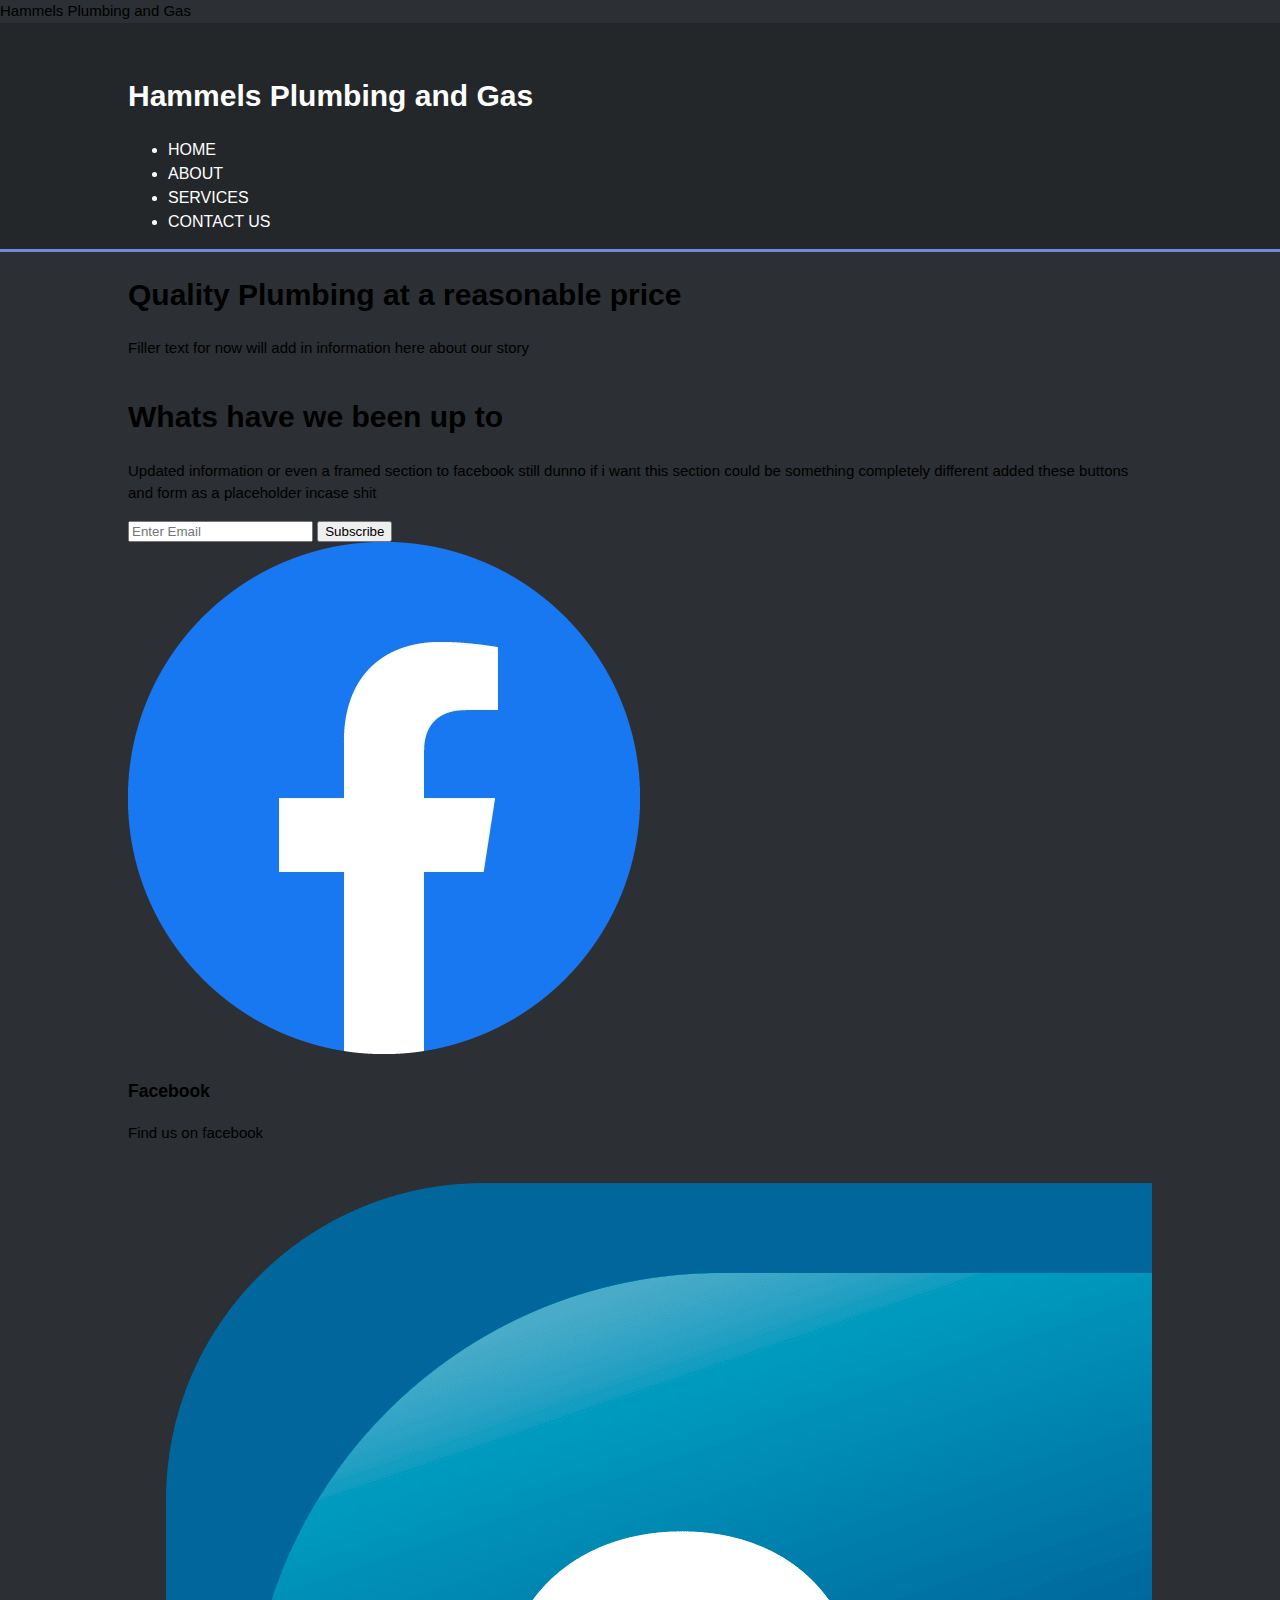
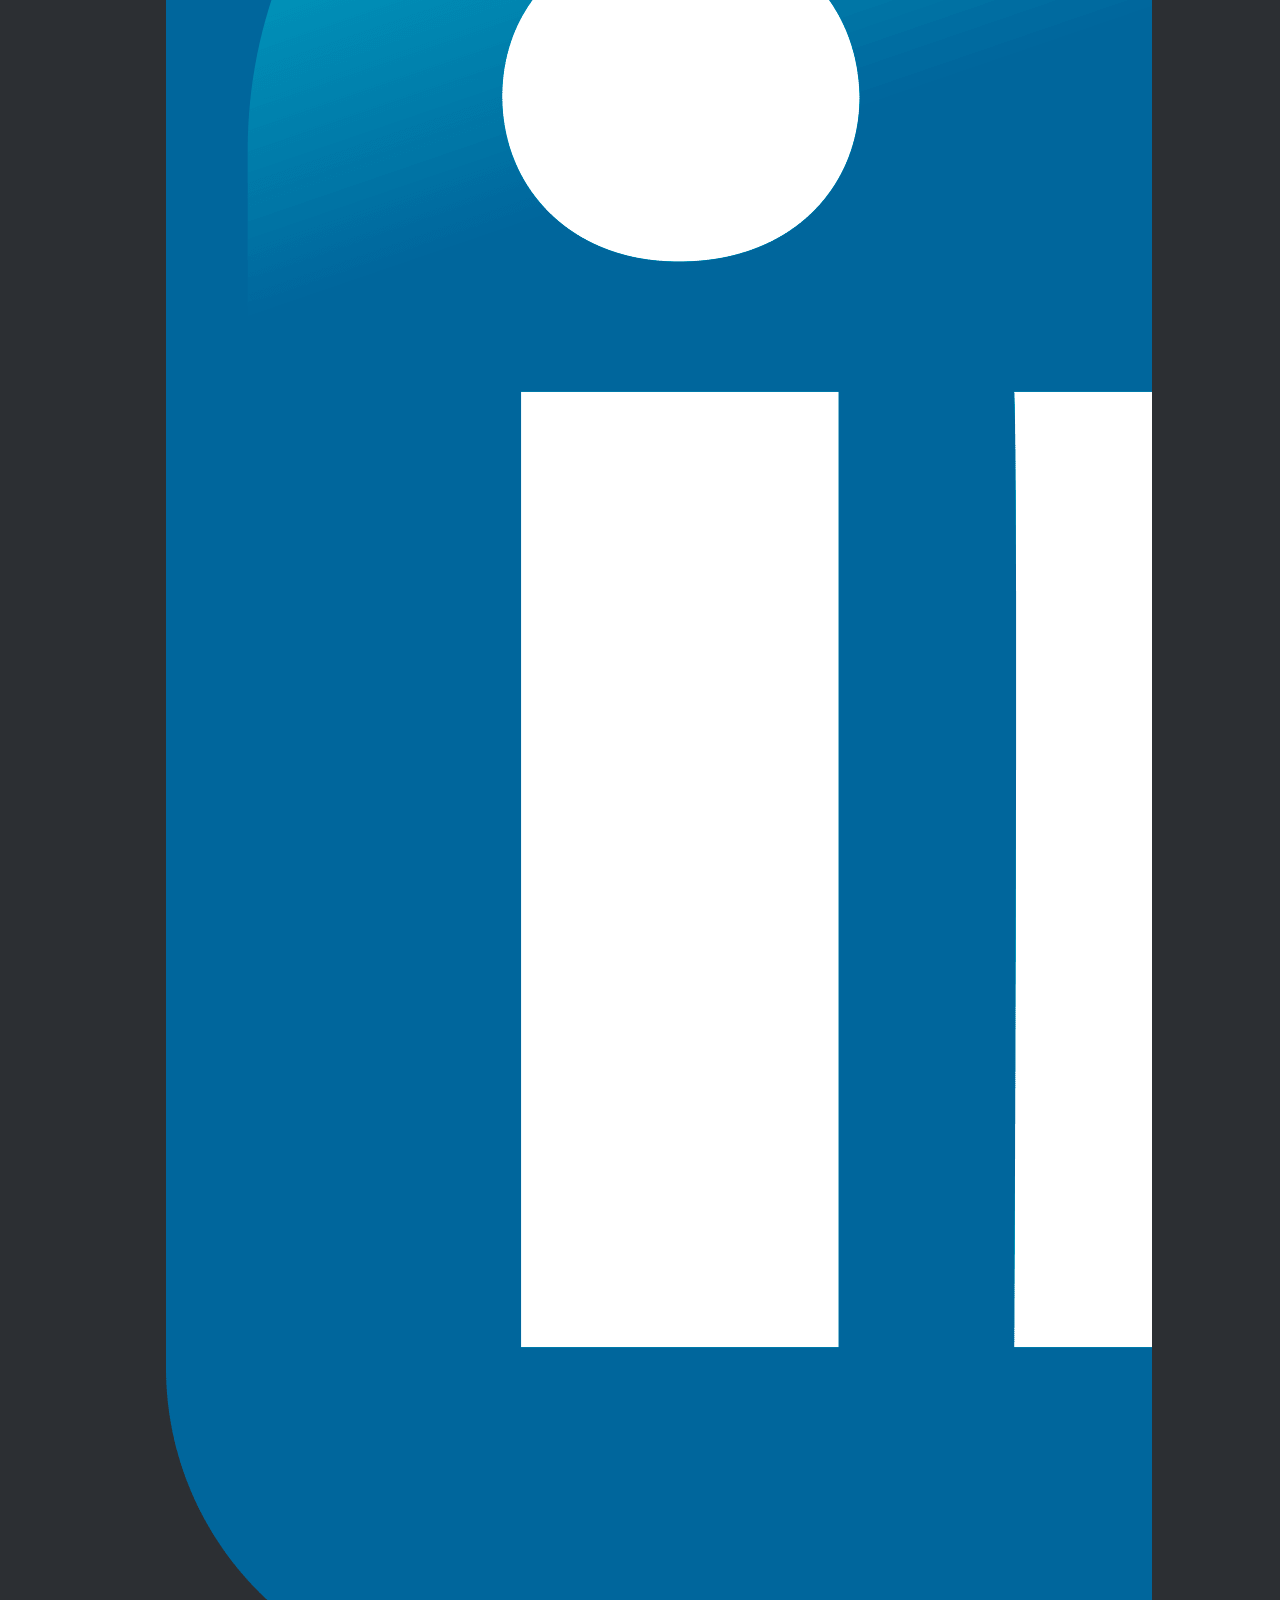
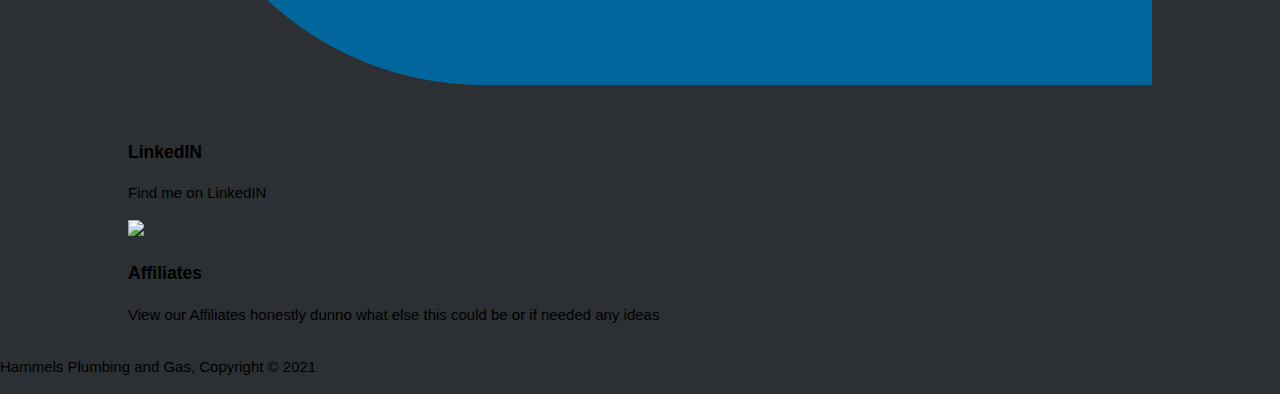
==== index.html @ 11a74663 "first iteration" ====
<!DOCTYPE html>
<html lang="en" dir="ltr">
  <head>
    <meta charset="utf-8">
    <meta name = "viewport" content="width = device-width">
    <meta name = "description" content = "Affordable Plumbing at a reasonable price Website">
    <meta name = "keywords" content = "plumbing, toowoomba, dalby, greenmount">
    <meta name = "author" content = "Channon Harper - BNBD"
    <title>Hammels Plumbing and Gas</title>
    <link rel = "stylesheet" href ="./css/style.css">
  </head>

  <body>
    <header>
      <div class = "container">
          <div id="branding">
            <h1> Hammels Plumbing and Gas</h1>
          </div>
          <nav>
            <ul>
              <li><a href="index.html">Home</a></li>
              <li><a href="about.html">About</a></li>
              <li><a href="services.html">Services</a></li>
              <li><a href="contact.html">Contact us</a></li>
            </ul>
          </nav>
      </div>
    </header>

    <section id= "introduction">
      <div class="container">
        <h1>Quality Plumbing at a reasonable price</h1>
          <p>Filler text for now will add in information here about our story</p>
      </div>
    </section>

    <section id = "currenthappenings">
      <div class = "container">
          <h1> Whats have we been up to</h1>
            <p>Updated information or even a framed section to facebook still dunno if i want this section could be something completely different added these buttons and form as a placeholder incase shit</p>
            <form>
              <input type = "email" placeholder="Enter Email">
              <button type="submit" class= "button_1">Subscribe</button>
              </form>
      </div>
    </section>

    <section id = "outsidelinks">
      <div class= "container">
        <div class ="firstlink">
          <img src="./img/facebook.png">
          <h3>Facebook</h3>
          <p>Find us on facebook</p>
          </div>
        <div class ="secondlink">
          <img src="./img/Linkedin.png">
          <h3>LinkedIN</h3>
          <p>Find me on LinkedIN</p>
        </div>
        <div class ="thirdlink">
          <img src="./img/affiliates.png">
          <h3>Affiliates</h3>
          <p>View our Affiliates honestly dunno what else this could be or if needed any ideas</p>
        </div>
      </div>
    </section>

    <footer>
      <p> Hammels Plumbing and Gas, Copyright &copy; 2021</p>
      </footer>

  </body>
</html>
---- css/style.css ----
body{
  font-family : Arial, Helvetica, sans-serif;
  font-size: 15px;
  line-height: 1.5;
  padding:0;
  margin:0;
  background-color: #2c2f33;
}

/* Global */
.container{
  width: 80%;
  margin:auto;
  overflow: hidden;
}
/* Header */
header{
  background:#23272a;
  color: #ffffff;
  padding-top: 30px;
  min-height: 70px;
  border-bottom: #7289da 3px solid;
}

header a{
  color:#ffffff;
  text-decoration: none;
  text-transform: uppercase;
  font-size: 16px;

}
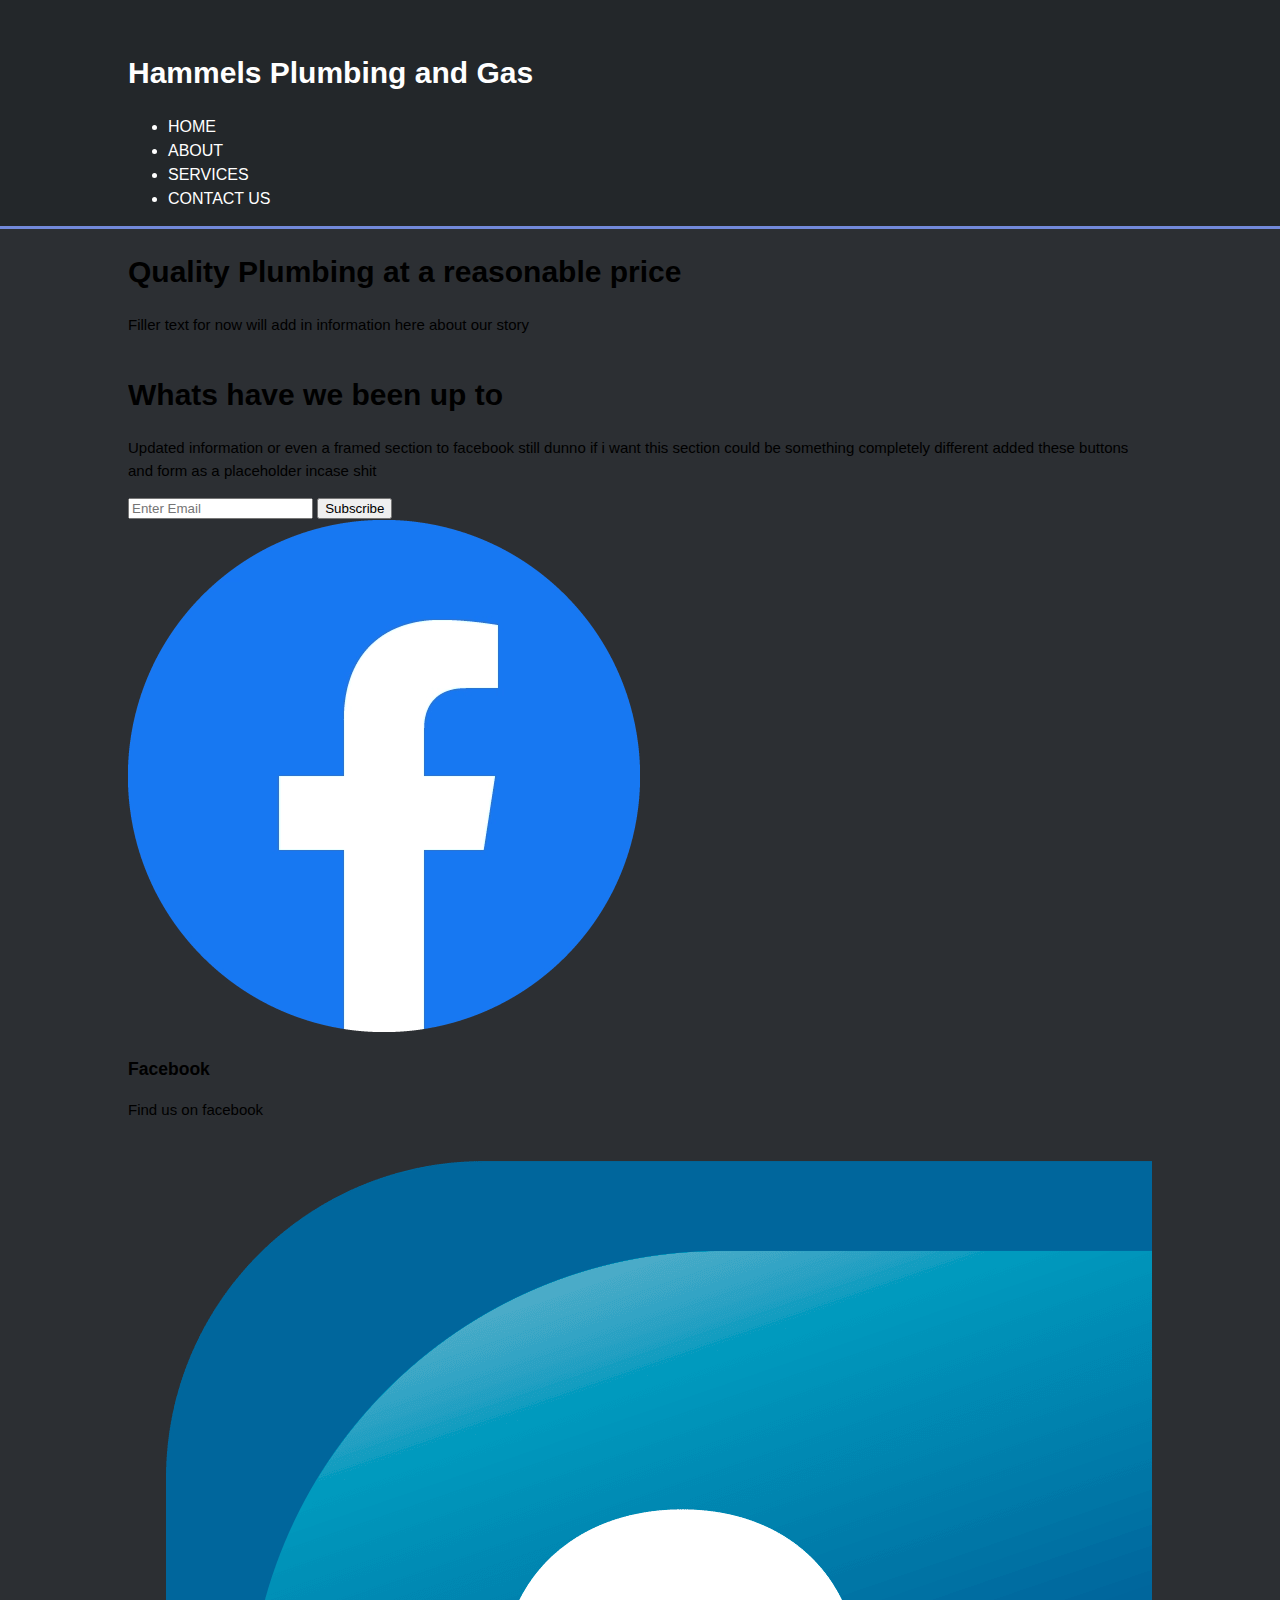
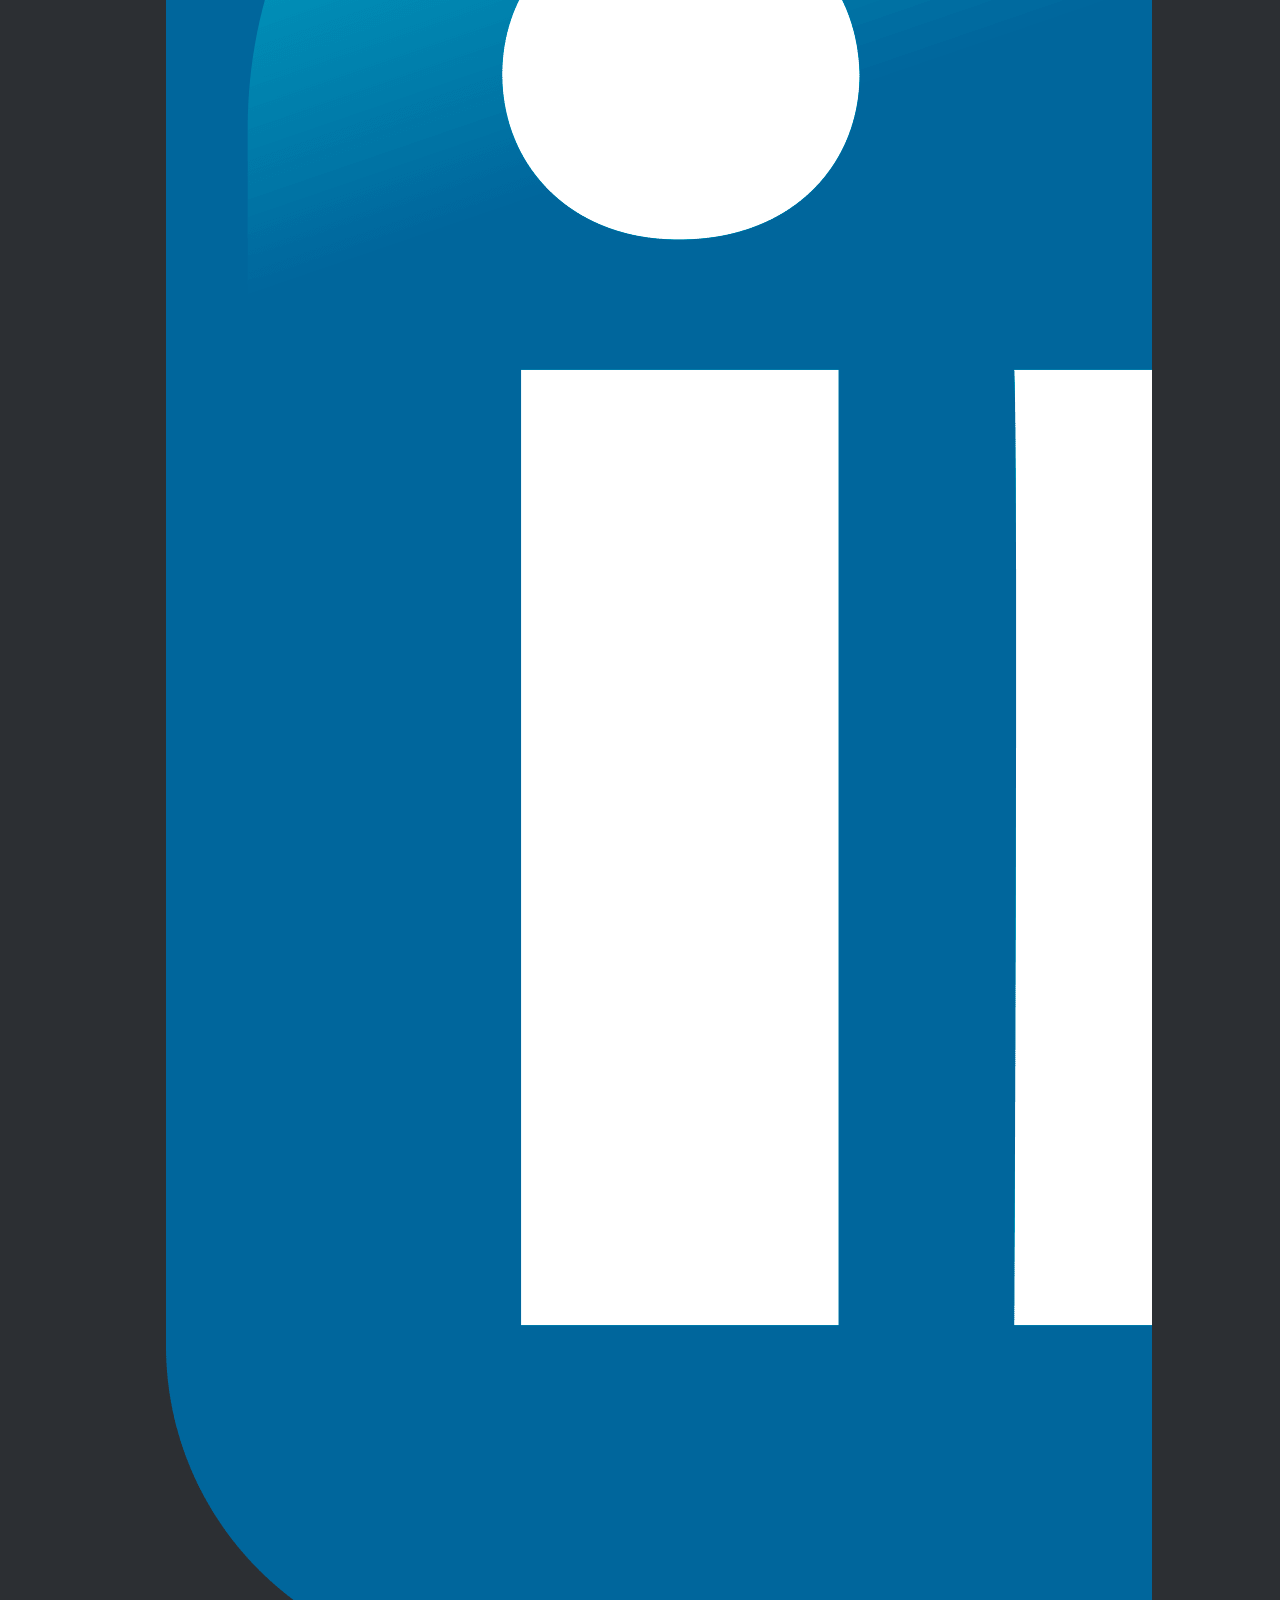
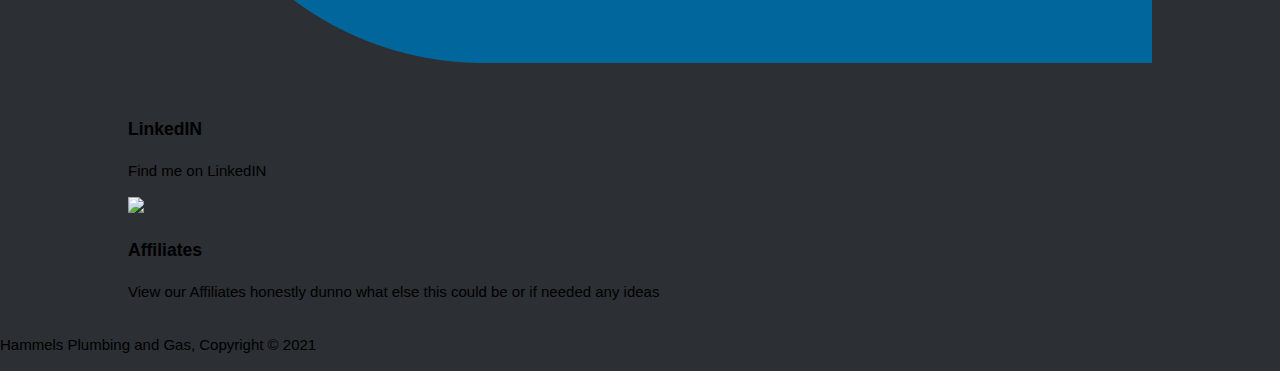
==== commit 2f14810e: "Update index.html" ====
--- a/index.html
+++ b/index.html
@@ -5,7 +5,7 @@
     <meta name = "viewport" content="width = device-width">
     <meta name = "description" content = "Affordable Plumbing at a reasonable price Website">
     <meta name = "keywords" content = "plumbing, toowoomba, dalby, greenmount">
-    <meta name = "author" content = "Channon Harper - BNBD"
+    <meta name = "author" content = "Channon Harper - BNBD">
     <title>Hammels Plumbing and Gas</title>
     <link rel = "stylesheet" href ="./css/style.css">
   </head>
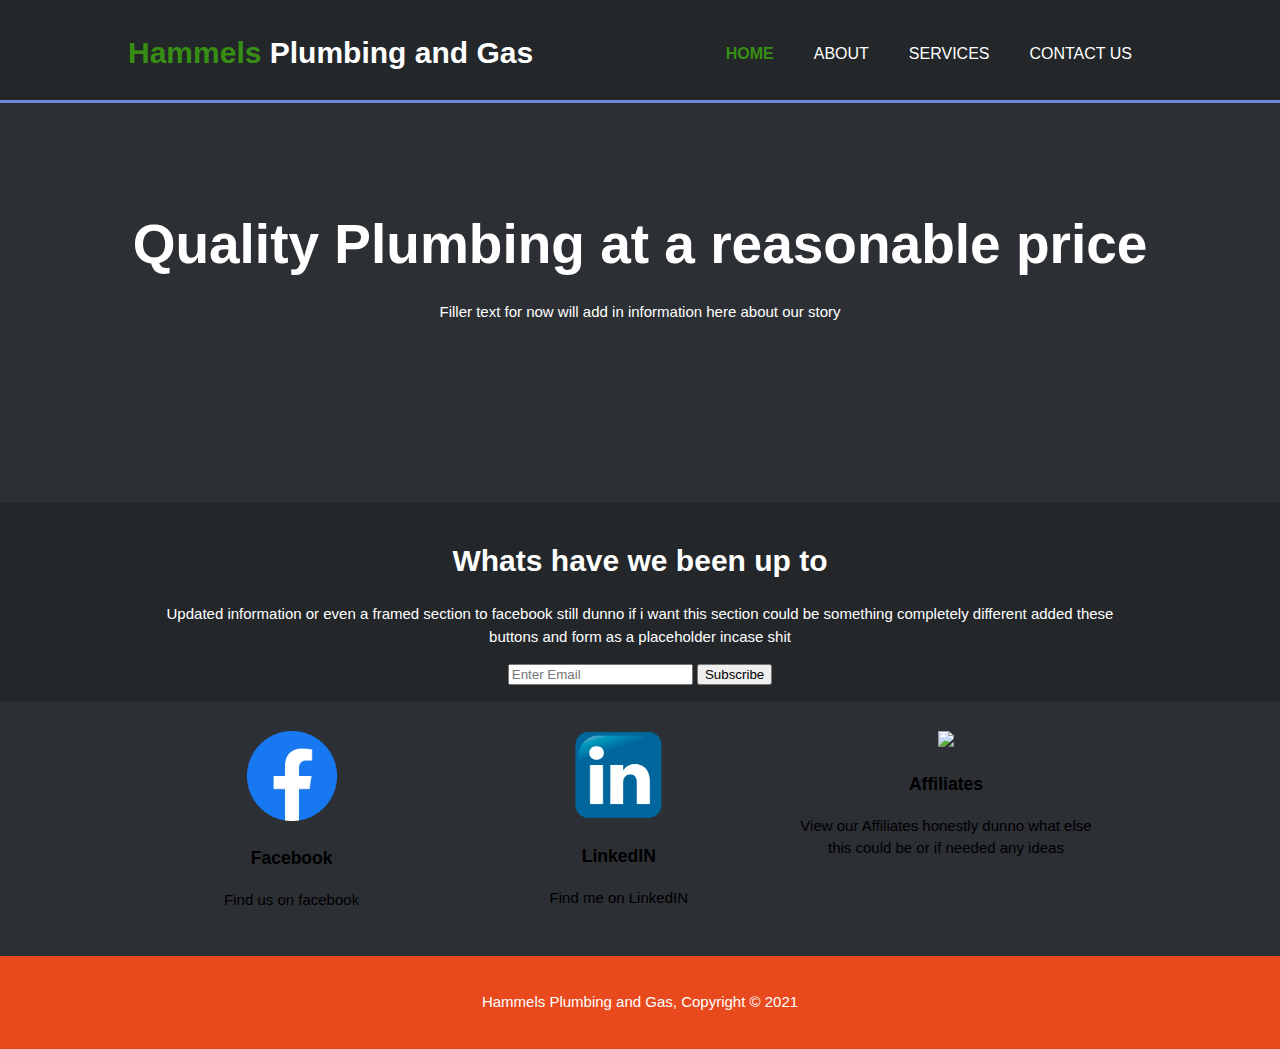
==== commit 5f9970c3: "first setup" ====
--- a/index.html
+++ b/index.html
@@ -6,7 +6,7 @@
     <meta name = "description" content = "Affordable Plumbing at a reasonable price Website">
     <meta name = "keywords" content = "plumbing, toowoomba, dalby, greenmount">
     <meta name = "author" content = "Channon Harper - BNBD">
-    <title>Hammels Plumbing and Gas</title>
+    <title>Hammels Plumbing and Gas | Home</title>
     <link rel = "stylesheet" href ="./css/style.css">
   </head>
 
@@ -14,11 +14,11 @@
     <header>
       <div class = "container">
           <div id="branding">
-            <h1> Hammels Plumbing and Gas</h1>
+            <h1><span class = "highlight"> Hammels</span> Plumbing and Gas</h1>
           </div>
           <nav>
             <ul>
-              <li><a href="index.html">Home</a></li>
+              <li class = 'current'><a href="index.html">Home</a></li>
               <li><a href="about.html">About</a></li>
               <li><a href="services.html">Services</a></li>
               <li><a href="contact.html">Contact us</a></li>
@@ -34,7 +34,7 @@
       </div>
     </section>
 
-    <section id = "currenthappenings">
+    <section id = "extra">
       <div class = "container">
           <h1> Whats have we been up to</h1>
             <p>Updated information or even a framed section to facebook still dunno if i want this section could be something completely different added these buttons and form as a placeholder incase shit</p>
@@ -47,17 +47,17 @@
 
     <section id = "outsidelinks">
       <div class= "container">
-        <div class ="firstlink">
+        <div class ="box">
           <img src="./img/facebook.png">
           <h3>Facebook</h3>
           <p>Find us on facebook</p>
           </div>
-        <div class ="secondlink">
+        <div class ="box">
           <img src="./img/Linkedin.png">
           <h3>LinkedIN</h3>
           <p>Find me on LinkedIN</p>
         </div>
-        <div class ="thirdlink">
+        <div class ="box">
           <img src="./img/affiliates.png">
           <h3>Affiliates</h3>
           <p>View our Affiliates honestly dunno what else this could be or if needed any ideas</p>
--- a/css/style.css
+++ b/css/style.css
@@ -13,6 +13,12 @@
   margin:auto;
   overflow: hidden;
 }
+
+header ul{
+  margin:0;
+  padding:0;
+}
+
 /* Header */
 header{
   background:#23272a;
@@ -27,5 +33,83 @@
   text-decoration: none;
   text-transform: uppercase;
   font-size: 16px;
+}
+
+header li{
+  float:left;
+  display:inline;
+  padding: 0 20px 0 20px;
+}
+
+header #branding{
+  float:left;
+}
+
+header #branding h1{
+  margin:0;
+}
+
+header nav{
+  float:right;
+  margin-top: 12px;
+}
+
+header .highlight, header .current a{
+  color:#378e12;
+  font-weight:bold;
+}
+
+header a:hover{
+  color:#cccccc;
+  font-weight: bold;
+  font-style: italic;
+}
+
+/*introduction */
+#introduction{
+  min-height: 400px;
+  /*background:url('../img/hammels.jpg') no-repeat;*/
+  text-align: center;
+  color:#ffffff;
+}
+
+#introduction h1{
+  margin-top: 100px;
+  font-size: 55px;
+  margin-bottom: 10px;
+}
+#extra{
+  padding:15px;
+  color:#ffffff;
+  background:#23272a;
+  text-align: center;
+}
+
+#extra form{
+  float:center;
+}
+
+/* outsidelinks */
+
+#outsidelinks{
+  margin-top: 20px;
+}
+
+#outsidelinks .box{
+  float:left;
+  text-align: center;
+  width: 30%;
+  padding: 10px;
 
 }
+#outsidelinks .box img{
+  width:90px;
+}
+
+footer{
+  padding:20px;
+  margin-top: 20px;
+  color:#ffffff;
+  background-color: #e8491d;
+  text-align: center;
+}
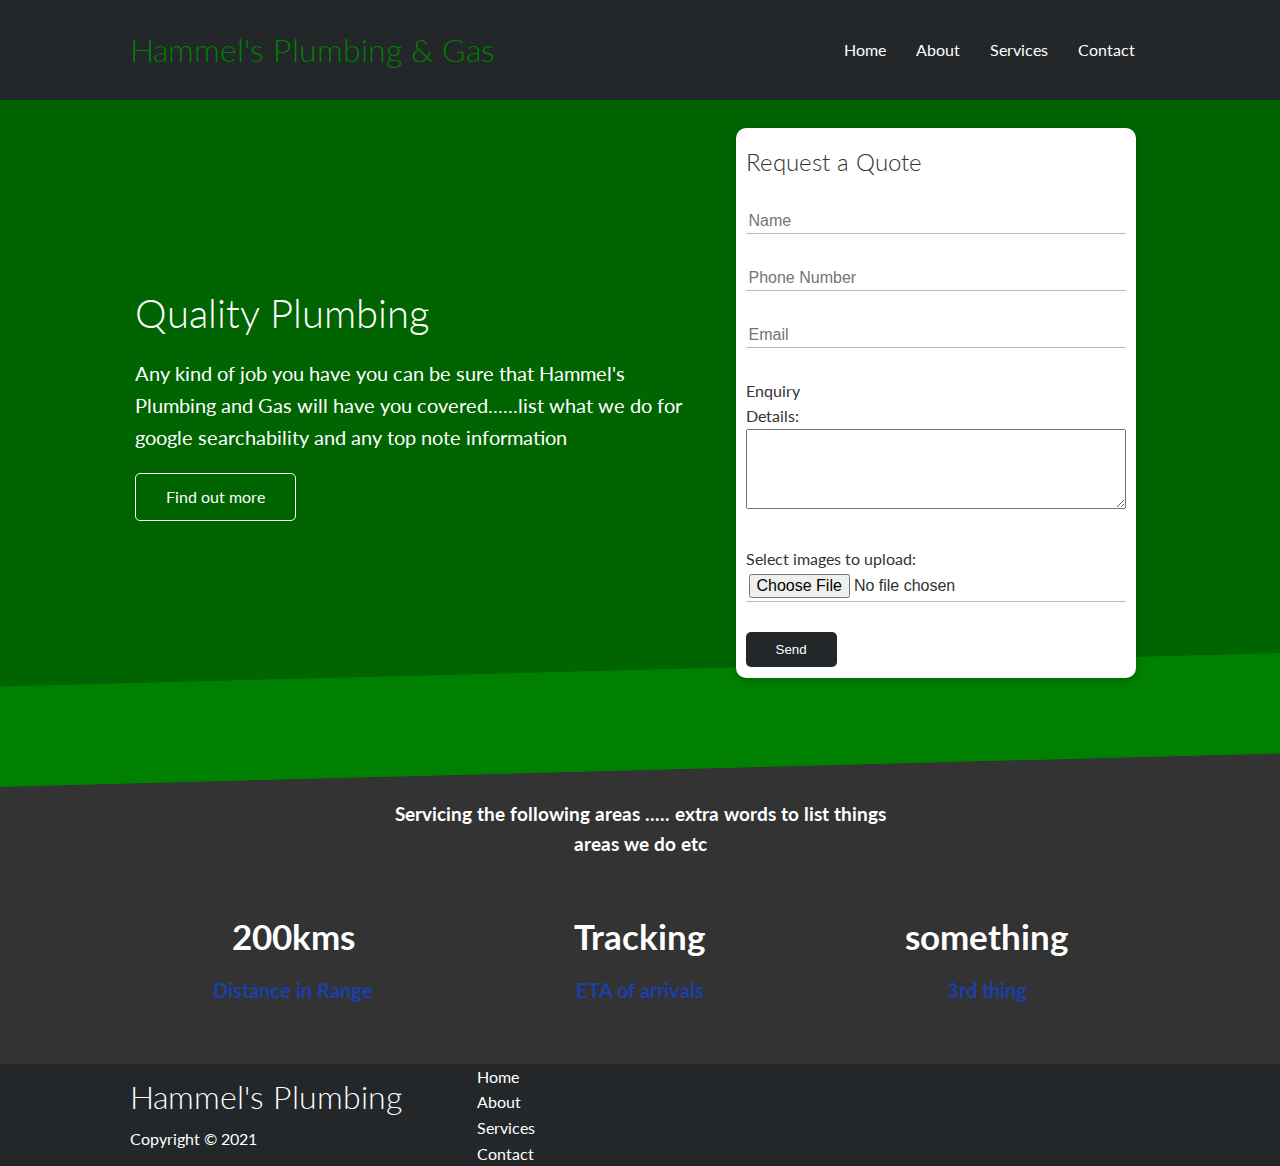
==== commit 0c486574: "changed all" ====
--- a/index.html
+++ b/index.html
@@ -1,73 +1,136 @@
 <!DOCTYPE html>
-<html lang="en" dir="ltr">
+<html lang="en">
   <head>
-    <meta charset="utf-8">
-    <meta name = "viewport" content="width = device-width">
-    <meta name = "description" content = "Affordable Plumbing at a reasonable price Website">
-    <meta name = "keywords" content = "plumbing, toowoomba, dalby, greenmount">
-    <meta name = "author" content = "Channon Harper - BNBD">
-    <title>Hammels Plumbing and Gas | Home</title>
-    <link rel = "stylesheet" href ="./css/style.css">
+    <meta charset="UTF-8" />
+    <meta name="viewport" content="width=device-width, initial-scale=1.0" />
+    <link
+      rel="stylesheet"
+      href="https://cdnjs.cloudflare.com/ajax/libs/font-awesome/5.15.1/css/all.min.css"
+      integrity="sha512-+4zCK9k+qNFUR5X+cKL9EIR+ZOhtIloNl9GIKS57V1MyNsYpYcUrUeQc9vNfzsWfV28IaLL3i96P9sdNyeRssA=="
+      crossorigin="anonymous"
+    />
+
+    <!-- Bootstrap & JQuery -->
+    <script src="js/jquery-3.5.1.min.js"></script>
+    <script src="js/bootstrap.bundle.min.js"></script>
+
+    <!-- jsCharts Bundle -->
+    <script src="js/Chart.bundle.min.js"></script>
+
+    <!-- Core custom JS -->
+    <script src="js/script.js"></script>
+
+    <link rel="stylesheet" href="css/utilities.css" />
+    <link rel="stylesheet" href="css/style.css" />
+    <title>Hammels Plumbing | Home</title>
   </head>
+  <body>
+    <!-- Navbar -->
+    <div class="navbar">
+      <div class="container flex">
+        <h1 class="logo">Hammel's Plumbing & Gas</h1>
+        <nav>
+          <ul>
+            <li><a href="index.html">Home</a></li>
+            <li><a href="about.html">About</a></li>
+            <li><a href="services.html">Services</a></li>
+            <li><a href="contact.html">Contact</a></li>
+          </ul>
+        </nav>
+      </div>
+    </div>
 
-  <body>
-    <header>
-      <div class = "container">
-          <div id="branding">
-            <h1><span class = "highlight"> Hammels</span> Plumbing and Gas</h1>
-          </div>
-          <nav>
-            <ul>
-              <li class = 'current'><a href="index.html">Home</a></li>
-              <li><a href="about.html">About</a></li>
-              <li><a href="services.html">Services</a></li>
-              <li><a href="contact.html">Contact us</a></li>
-            </ul>
-          </nav>
-      </div>
-    </header>
+    <!-- Showcase -->
+    <section class="showcase">
+      <div class="container grid">
+        <div class="showcase-text">
+          <h1>Quality Plumbing</h1>
+          <p>
+            Any kind of job you have you can be sure that Hammel's Plumbing and
+            Gas will have you covered......list what we do for google
+            searchability and any top note information
+          </p>
+          <a href="about.html" class="btn btn-outline">Find out more</a>
+        </div>
 
-    <section id= "introduction">
-      <div class="container">
-        <h1>Quality Plumbing at a reasonable price</h1>
-          <p>Filler text for now will add in information here about our story</p>
-      </div>
-    </section>
-
-    <section id = "extra">
-      <div class = "container">
-          <h1> Whats have we been up to</h1>
-            <p>Updated information or even a framed section to facebook still dunno if i want this section could be something completely different added these buttons and form as a placeholder incase shit</p>
-            <form>
-              <input type = "email" placeholder="Enter Email">
-              <button type="submit" class= "button_1">Subscribe</button>
-              </form>
-      </div>
-    </section>
-
-    <section id = "outsidelinks">
-      <div class= "container">
-        <div class ="box">
-          <img src="./img/facebook.png">
-          <h3>Facebook</h3>
-          <p>Find us on facebook</p>
-          </div>
-        <div class ="box">
-          <img src="./img/Linkedin.png">
-          <h3>LinkedIN</h3>
-          <p>Find me on LinkedIN</p>
-        </div>
-        <div class ="box">
-          <img src="./img/affiliates.png">
-          <h3>Affiliates</h3>
-          <p>View our Affiliates honestly dunno what else this could be or if needed any ideas</p>
+        <div class="showcase-form card">
+          <h2>Request a Quote</h2>
+          <form>
+            <div class="form-control">
+              <input type="text" name="name" placeholder="Name" required />
+            </div>
+            <div class="form-control">
+              <input
+                type="text"
+                name="Phone Number"
+                placeholder="Phone Number"
+                required
+              />
+            </div>
+            <div class="form-control">
+              <input type="email" name="email" placeholder="Email" required />
+            </div>
+            <div class="text-control">
+              Enquiry Details:
+              <textarea></textarea>
+            </div>
+            <div class="form-control">
+              Select images to upload:
+              <input type="file" name="Upload image" id="image" />
+            </div>
+            <input type="submit" value="Send" class="btn btn-primary" />
+          </form>
         </div>
       </div>
     </section>
 
-    <footer>
-      <p> Hammels Plumbing and Gas, Copyright &copy; 2021</p>
-      </footer>
+    <!-- Areas -->
+    <section class="Areas">
+      <div class="container">
+        <h3 class="Areas-heading text-center my-1">
+          Servicing the following areas ..... extra words to list things areas
+          we do etc
+        </h3>
 
+        <div class="grid grid-3 text-center my-4">
+          <div>
+            <i class="fas fa-compass fa-3x"></i>
+            <h3>200kms</h3>
+            <p class="text-secondary">Distance in Range</p>
+          </div>
+          <div>
+            <i class="fas fa-flag-checkered fa-3x"></i>
+            <h3>Tracking</h3>
+            <p class="text-secondary">ETA of arrivals</p>
+          </div>
+          <div>
+            <i class="fas fa-question-circle fa-3x"></i>
+            <h3>something</h3>
+            <p class="text-secondary">3rd thing</p>
+          </div>
+        </div>
+      </div>
+    </section>
+
+    <!-- Footer -->
+    <footer class="footer bg-dark pad">
+      <div class="container grid grid-3">
+        <div>
+          <h1>Hammel's Plumbing</h1>
+          <p>Copyright &copy; 2021</p>
+        </div>
+        <nav>
+          <ul>
+            <li><a href="index.html">Home</a></li>
+            <li><a href="about.html">About</a></li>
+            <li><a href="services.html">Services</a></li>
+            <li><a href="contact.html">Contact</a></li>
+          </ul>
+        </nav>
+        <div class="social">
+          <a href="#"><i class="fab fa-facebook fa-2x"></i></a>
+        </div>
+      </div>
+    </footer>
   </body>
 </html>
--- a/css/utilities.css
+++ b/css/utilities.css
@@ -0,0 +1,236 @@
+.container {
+  max-width: 1100px;
+  margin: 0 auto;
+  overflow: auto;
+  padding: 0 40px;
+}
+
+.card {
+  background-color: #fff;
+  color: #333;
+  border-radius: 10px;
+  box-shadow: 0 3px 10px rgba(0, 0, 0, 0.2);
+  padding: 20px;
+  margin: 10px;
+  width: 200px;
+  height: 300px;
+}
+
+.btn {
+  display: inline-block;
+  padding: 10px 30px;
+  cursor: pointer;
+  background: var(--primary-color);
+  color: #fff;
+  border: none;
+  border-radius: 5px;
+}
+
+.btn-outline {
+  background-color: transparent;
+  border: 1px #fff solid;
+}
+
+.btn:hover {
+  transform: scale(0.98);
+}
+
+/* Backgrounds & colored buttons */
+.bg-primary,
+.btn-primary {
+  background-color: var(--primary-color);
+  color: #fff;
+}
+
+.bg-secondary,
+.btn-secondary {
+  background-color: var(--secondary-color);
+  color: #fff;
+}
+
+.bg-dark,
+.btn-dark {
+  background-color: var(--dark-color);
+  color: #fff;
+}
+
+.bg-light,
+.btn-light {
+  background-color: var(--light-color);
+  color: #333;
+}
+
+.bg-primary a,
+.btn-primary a,
+.bg-secondary a,
+.btn-secondary a,
+.bg-dark a,
+.btn-dark a {
+  color: #fff;
+}
+
+/* Text colors */
+.text-primary {
+  color: var(--primary-color);
+}
+
+.text-secondary {
+  color: var(--secondary-color);
+}
+
+.text-dark {
+  color: var(--dark-color);
+}
+
+.text-light {
+  color: var(--light-color);
+}
+
+/* Text sizes */
+.lead {
+  font-size: 20px;
+}
+
+.sm {
+  font-size: 1rem;
+}
+
+.md {
+  font-size: 2rem;
+}
+
+.lg {
+  font-size: 3rem;
+}
+
+.xl {
+  font-size: 4rem;
+}
+
+.text-center {
+  text-align: center;
+}
+
+/* Alert */
+.alert {
+  background-color: var(--light-color);
+  padding: 10px 20px;
+  font-weight: bold;
+  margin: 15px 0;
+}
+
+.alert i {
+  margin-right: 10px;
+}
+
+.alert-success {
+  background-color: var(--success-color);
+  color: #fff;
+}
+
+.alert-error {
+  background-color: var(--error-color);
+  color: #fff;
+}
+
+.flex {
+  display: flex;
+  justify-content: center;
+  align-items: center;
+  height: 100%;
+}
+
+.grid {
+  display: grid;
+  grid-template-columns: repeat(2, 1fr);
+  gap: 20px;
+  justify-content: center;
+  align-items: center;
+  height: 100%;
+}
+
+.grid-3 {
+  grid-template-columns: repeat(3, 1fr);
+}
+
+/* Margin */
+.my-1 {
+  margin: 1rem 0;
+}
+
+.my-2 {
+  margin: 1.5rem 0;
+}
+
+.my-3 {
+  margin: 2rem 0;
+}
+
+.my-4 {
+  margin: 3rem 0;
+}
+
+.my-5 {
+  margin: 4rem 0;
+}
+
+.m-1 {
+  margin: 1rem;
+}
+
+.m-2 {
+  margin: 1.5rem;
+}
+
+.m-3 {
+  margin: 2rem;
+}
+
+.m-4 {
+  margin: 3rem;
+}
+
+.m-5 {
+  margin: 4rem;
+}
+
+/* Padding */
+.py-1 {
+  padding: 1rem 0;
+}
+
+.py-2 {
+  padding: 1.5rem 0;
+}
+
+.py-3 {
+  padding: 2rem 0;
+}
+
+.py-4 {
+  padding: 3rem 0;
+}
+
+.py-5 {
+  padding: 4rem 0;
+}
+
+.p-1 {
+  padding: 1rem;
+}
+
+.p-2 {
+  padding: 1.5rem;
+}
+
+.p-3 {
+  padding: 2rem;
+}
+
+.p-4 {
+  padding: 3rem;
+}
+
+.p-5 {
+  padding: 4rem;
+}
--- a/css/style.css
+++ b/css/style.css
@@ -1,115 +1,436 @@
-body{
-  font-family : Arial, Helvetica, sans-serif;
-  font-size: 15px;
-  line-height: 1.5;
-  padding:0;
-  margin:0;
-  background-color: #2c2f33;
-}
-
-/* Global */
-.container{
-  width: 80%;
-  margin:auto;
+@import url("https://fonts.googleapis.com/css2?family=Lato:wght@300&display=swap");
+
+:root {
+  --primary-color: #23272a;
+  --secondary-color: #1c3fa8;
+  --dark-color: #23272a;
+  --light-color: #f4f4f4;
+  --success-color: #5cb85c;
+  --error-color: #d9534f;
+}
+
+* {
+  box-sizing: border-box;
+  padding: 0;
+  margin: 0;
+}
+
+body {
+  font-family: "Lato", sans-serif;
+  color: #333;
+  line-height: 1.6;
+  background-color: darkgreen;
+}
+
+ul {
+  list-style-type: none;
+}
+
+a {
+  text-decoration: none;
+  color: #333;
+}
+
+textarea {
+  width: 380px;
+  height: 80px;
+}
+h1,
+h2 {
+  font-weight: 300;
+  line-height: 1.2;
+  margin: 10px 0;
+}
+
+p {
+  margin: 10px 0;
+}
+
+img {
+  width: 100%;
+}
+
+code,
+pre {
+  background: #333;
+  color: #fff;
+  padding: 10px;
+}
+
+.hidden {
+  visibility: hidden;
+  height: 0;
+}
+
+/* Navbar */
+.navbar {
+  background-color: var(--primary-color);
+  color: #fff;
+  height: 100px;
+}
+.navbar h1 {
+  color: green;
+}
+.navbar ul {
+  display: flex;
+}
+
+.navbar a {
+  color: #fff;
+  padding: 10px;
+  margin: 0 5px;
+}
+
+.navbar a:hover {
+  border-bottom: 2px #fff solid;
+}
+
+.navbar .flex {
+  justify-content: space-between;
+}
+
+/* Showcase */
+.showcase {
+  height: 600px;
+  color: #fff;
+  position: relative;
+}
+
+.showcase h1 {
+  font-size: 40px;
+}
+
+.showcase p {
+  margin: 20px 0;
+  font-size: 20px;
+}
+
+.showcase .grid {
+  overflow: visible;
+  grid-template-columns: 55% auto;
+  gap: 30px;
+}
+
+.showcase-text {
+  animation: slideInFromLeft 1s ease-in;
+}
+
+.showcase-form {
+  position: relative;
+  top: 3px;
+  height: 550px;
+  width: 400px;
+  padding: 10px;
+  z-index: 100;
+  justify-self: flex-end;
+  animation: slideInFromRight 1s ease-in;
+}
+
+.showcase-form .form-control {
+  margin: 30px 0;
+}
+.showcase-form .text-control {
+  max-width: 100%;
+  width: 50px;
+}
+.showcase-form input[type="text"],
+.showcase-form input[type="email"],
+.showcase-form input[type="file"] {
+  border: 0;
+  border-bottom: 1px solid #b4becb;
+  width: 100%;
+  padding: 3px;
+  font-size: 16px;
+}
+
+.showcase-form input:focus {
+  outline: none;
+}
+
+.showcase::before,
+.showcase::after {
+  content: "";
+  position: absolute;
+  height: 100px;
+  bottom: -70px;
+  right: 0;
+  left: 0;
+  background: green;
+  transform: skewY(-1.5deg);
+  -webkit-transform: skewY(-1.5deg);
+  -moz-transform: skewY(-1.5deg);
+  -ms-transform: skewY(-1.5deg);
+}
+
+/* Areas */
+.Areas {
+  padding-top: 100px;
+  background-color: #333;
+  color: #fff;
+}
+
+.Areas-heading {
+  max-width: 500px;
+  margin: auto;
+}
+
+.Areas .grid h3 {
+  font-size: 35px;
+}
+
+.Areas .grid p {
+  font-size: 20px;
+  font-weight: bold;
+}
+
+/* services */
+
+.services .flex {
+  flex-wrap: wrap;
+}
+
+.services .card {
+  text-align: center;
+  margin: 18px 10px 40px;
+  transition: transform 0.2s ease-in;
+}
+
+.services .card h4 {
+  font-size: 20px;
+  margin-bottom: 10px;
+}
+
+.services .card:hover {
+  transform: translateY(-15px);
+}
+
+/* Features */
+.features-head img,
+.docs-head img {
+  width: 200px;
+  justify-self: flex-end;
+}
+
+.features-sub-head img {
+  width: 300px;
+  justify-self: flex-end;
+}
+
+.features-main .card > i {
+  margin-right: 20px;
+}
+
+.features-main .grid {
+  padding: 30px;
+}
+
+.features-main .grid > *:first-child {
+  grid-column: 1 / span 3;
+}
+
+.features-main .grid > *:nth-child(2) {
+  grid-column: 1 / span 2;
+}
+
+/* Docs */
+.docs-main h3 {
+  margin: 20px 0;
+}
+
+.docs-main .grid {
+  grid-template-columns: 1fr 2fr;
+  align-items: flex-start;
+}
+
+.docs-main nav li {
+  font-size: 17px;
+  padding-bottom: 5px;
+  margin-bottom: 5px;
+  border-bottom: 1px #ccc solid;
+}
+
+.docs-main a:hover {
+  font-weight: bold;
+}
+
+/* Footer */
+.footer .social a {
+  margin: 0 10px;
+}
+
+/* Animations */
+@keyframes slideInFromLeft {
+  0% {
+    transform: translateX(-100%);
+  }
+
+  100% {
+    transform: translateX(0);
+  }
+}
+
+@keyframes slideInFromRight {
+  0% {
+    transform: translateX(100%);
+  }
+
+  100% {
+    transform: translateX(0);
+  }
+}
+
+@keyframes slideInFromTop {
+  0% {
+    transform: translateY(-100%);
+  }
+
+  100% {
+    transform: translateX(0);
+  }
+}
+
+@keyframes slideInFromBottom {
+  0% {
+    transform: translateY(100%);
+  }
+
+  100% {
+    transform: translateX(0);
+  }
+}
+
+/* Tablets and under */
+@media (max-width: 768px) {
+  .grid,
+  .showcase .grid,
+  .Areas .grid,
+  .cli .grid,
+  .cloud .grid,
+  .features-main .grid,
+  .docs-main .grid {
+    grid-template-columns: 1fr;
+    grid-template-rows: 1fr;
+  }
+
+  .showcase {
+    height: auto;
+  }
+
+  .showcase-text {
+    text-align: center;
+    margin-top: 40px;
+    animation: slideInFromTop 1s ease-in;
+  }
+
+  .showcase-form {
+    justify-self: center;
+    margin: auto;
+    animation: slideInFromBottom 1s ease-in;
+  }
+
+  .cli .grid > *:first-child {
+    grid-column: 1;
+    grid-row: 1;
+  }
+
+  .features-head,
+  .features-sub-head,
+  .docs-head {
+    text-align: center;
+  }
+
+  .features-head img,
+  .features-sub-head img,
+  .docs-head img {
+    justify-self: center;
+  }
+
+  .features-main .grid > *:first-child,
+  .features-main .grid > *:nth-child(2) {
+    grid-column: 1;
+  }
+}
+
+/* Mobile */
+@media (max-width: 500px) {
+  .navbar {
+    height: 150px;
+  }
+
+  .navbar .flex {
+    flex-direction: column;
+  }
+  textarea {
+    width: 280px;
+    height: 80px;
+  }
+
+  .navbar ul {
+    padding: 10px;
+    background-color: rgba(0, 0, 0, 0.1);
+  }
+
+  .showcase-form {
+    width: 300px;
+  }
+}
+
+/* Modal Style Overrides */
+.modal-dialog {
+  background: transparent;
+}
+
+.modal-header {
+  background: #23272a !important; /* Not Quite Black */
+  border-bottom: 1px solid #23272a;
+}
+
+.modal-footer {
+  background: #23272a !important; /* Not Quite Black */
+  border-top: 1px solid #23272a;
+}
+
+.modal-title {
+  font-weight: bold;
+  color: #ffffff;
+}
+
+.modal .modal-content {
   overflow: hidden;
 }
 
-header ul{
-  margin:0;
-  padding:0;
-}
-
-/* Header */
-header{
-  background:#23272a;
-  color: #ffffff;
-  padding-top: 30px;
-  min-height: 70px;
-  border-bottom: #7289da 3px solid;
-}
-
-header a{
-  color:#ffffff;
-  text-decoration: none;
-  text-transform: uppercase;
-  font-size: 16px;
-}
-
-header li{
-  float:left;
-  display:inline;
-  padding: 0 20px 0 20px;
-}
-
-header #branding{
-  float:left;
-}
-
-header #branding h1{
-  margin:0;
-}
-
-header nav{
-  float:right;
-  margin-top: 12px;
-}
-
-header .highlight, header .current a{
-  color:#378e12;
-  font-weight:bold;
-}
-
-header a:hover{
-  color:#cccccc;
-  font-weight: bold;
-  font-style: italic;
-}
-
-/*introduction */
-#introduction{
-  min-height: 400px;
-  /*background:url('../img/hammels.jpg') no-repeat;*/
+.modal-body {
+  overflow-y: scroll;
+  background-color: #2c2f33; /* Dark but not Black */
+}
+
+.modal-content h5 {
+  color: #ffffff !important;
+}
+
+.modal-content {
+  color: #ffffff !important;
+  border: 1px solid #23272a;
+}
+
+button.close {
+  /*background: rgba(215, 62, 77, 0.75);*/
+  border: 0 none !important;
+  color: #fff;
+  display: inline-block;
+  font-size: 34px;
+  height: 40px;
+  line-height: 1;
+  margin: 0px 1px;
+  opacity: 1;
   text-align: center;
-  color:#ffffff;
-}
-
-#introduction h1{
-  margin-top: 100px;
-  font-size: 55px;
-  margin-bottom: 10px;
-}
-#extra{
-  padding:15px;
-  color:#ffffff;
-  background:#23272a;
-  text-align: center;
-}
-
-#extra form{
-  float:center;
-}
-
-/* outsidelinks */
-
-#outsidelinks{
-  margin-top: 20px;
-}
-
-#outsidelinks .box{
-  float:left;
-  text-align: center;
-  width: 30%;
-  padding: 10px;
-
-}
-#outsidelinks .box img{
-  width:90px;
-}
-
-footer{
-  padding:20px;
-  margin-top: 20px;
-  color:#ffffff;
-  background-color: #e8491d;
-  text-align: center;
-}
+  text-shadow: none;
+  -webkit-transition: background 0.2s ease-in-out;
+  transition: background 0.2s ease-in-out;
+  vertical-align: top;
+  width: 46px;
+}
+
+button.close:hover {
+  color: #fff;
+}
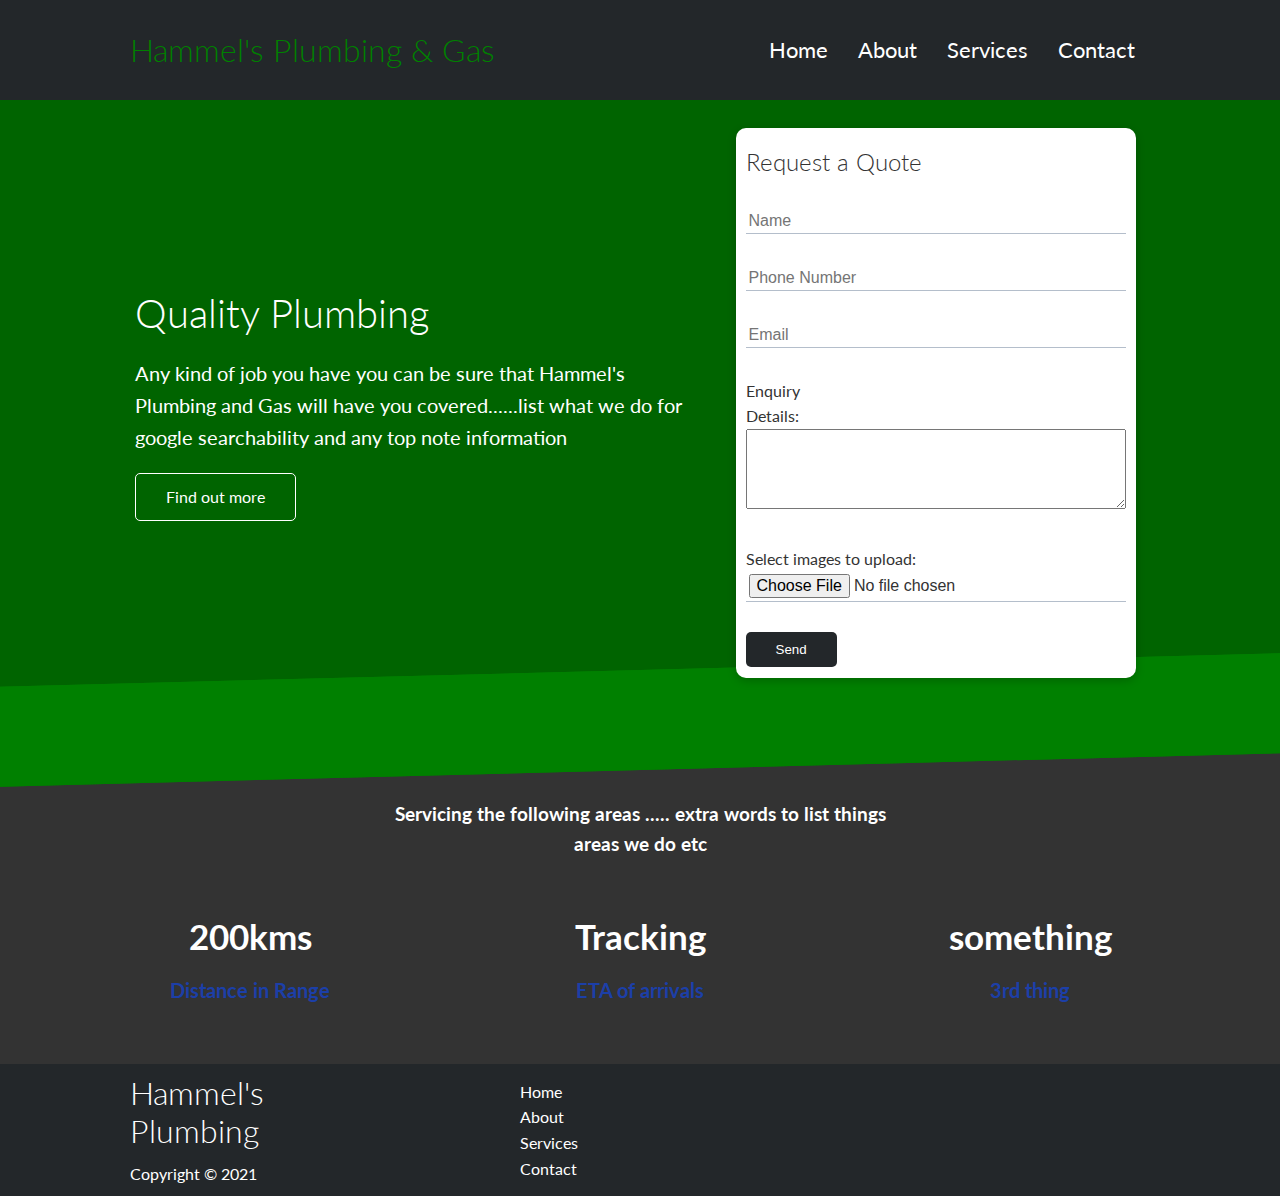
==== commit f5e783de: "quick edit" ====
--- a/index.html
+++ b/index.html
@@ -9,17 +9,6 @@
       integrity="sha512-+4zCK9k+qNFUR5X+cKL9EIR+ZOhtIloNl9GIKS57V1MyNsYpYcUrUeQc9vNfzsWfV28IaLL3i96P9sdNyeRssA=="
       crossorigin="anonymous"
     />
-
-    <!-- Bootstrap & JQuery -->
-    <script src="js/jquery-3.5.1.min.js"></script>
-    <script src="js/bootstrap.bundle.min.js"></script>
-
-    <!-- jsCharts Bundle -->
-    <script src="js/Chart.bundle.min.js"></script>
-
-    <!-- Core custom JS -->
-    <script src="js/script.js"></script>
-
     <link rel="stylesheet" href="css/utilities.css" />
     <link rel="stylesheet" href="css/style.css" />
     <title>Hammels Plumbing | Home</title>
@@ -128,7 +117,7 @@
           </ul>
         </nav>
         <div class="social">
-          <a href="#"><i class="fab fa-facebook fa-2x"></i></a>
+          <a href="#"><i class="fab fa-facebook fa-5x"></i></a>
         </div>
       </div>
     </footer>
--- a/css/utilities.css
+++ b/css/utilities.css
@@ -16,6 +16,19 @@
   height: 300px;
 }
 
+.card button {
+  font-size: 2rem;
+  background-color: #fff;
+  color: #333;
+  border: none;
+  padding: 0.5rem, 2rem;
+  transition: all 0.3s ease;
+  cursor: pointer;
+}
+
+.card button:hover {
+  background-color: rgba(49, 165, 117, 0.2);
+}
 .btn {
   display: inline-block;
   padding: 10px 30px;
@@ -24,6 +37,18 @@
   color: #fff;
   border: none;
   border-radius: 5px;
+}
+
+.btn2 {
+  padding: 0.5rem 1rem;
+  border: none;
+  border-radius: 3px;
+  cursor: pointer;
+  outline: none;
+}
+
+.btn2:active {
+  transform: scale(0.9);
 }
 
 .btn-outline {
@@ -143,7 +168,7 @@
 .grid {
   display: grid;
   grid-template-columns: repeat(2, 1fr);
-  gap: 20px;
+  gap: 40px;
   justify-content: center;
   align-items: center;
   height: 100%;
@@ -151,6 +176,7 @@
 
 .grid-3 {
   grid-template-columns: repeat(3, 1fr);
+  gap:150px;
 }
 
 /* Margin */
--- a/css/style.css
+++ b/css/style.css
@@ -24,6 +24,7 @@
 
 ul {
   list-style-type: none;
+  
 }
 
 a {
@@ -73,6 +74,7 @@
 }
 .navbar ul {
   display: flex;
+  font-size: 1.4rem;
 }
 
 .navbar a {
@@ -161,6 +163,14 @@
   -moz-transform: skewY(-1.5deg);
   -ms-transform: skewY(-1.5deg);
 }
+/*Image cards*/
+.image-card{
+  border: 4px solid black;
+  padding: 2px;
+  width: 300px;
+  height: 300px;
+
+}
 
 /* Areas */
 .Areas {
@@ -204,55 +214,10 @@
   transform: translateY(-15px);
 }
 
-/* Features */
-.features-head img,
-.docs-head img {
-  width: 200px;
-  justify-self: flex-end;
-}
-
-.features-sub-head img {
-  width: 300px;
-  justify-self: flex-end;
-}
-
-.features-main .card > i {
-  margin-right: 20px;
-}
-
-.features-main .grid {
-  padding: 30px;
-}
-
-.features-main .grid > *:first-child {
-  grid-column: 1 / span 3;
-}
-
-.features-main .grid > *:nth-child(2) {
-  grid-column: 1 / span 2;
-}
-
-/* Docs */
-.docs-main h3 {
-  margin: 20px 0;
-}
-
-.docs-main .grid {
-  grid-template-columns: 1fr 2fr;
-  align-items: flex-start;
-}
-
-.docs-main nav li {
-  font-size: 17px;
-  padding-bottom: 5px;
-  margin-bottom: 5px;
-  border-bottom: 1px #ccc solid;
-}
-
-.docs-main a:hover {
-  font-weight: bold;
-}
-
+.team-info{
+  background-color: #333;
+  padding-top: 100px;
+}
 /* Footer */
 .footer .social a {
   margin: 0 10px;
@@ -303,13 +268,11 @@
 @media (max-width: 768px) {
   .grid,
   .showcase .grid,
-  .Areas .grid,
-  .cli .grid,
-  .cloud .grid,
-  .features-main .grid,
-  .docs-main .grid {
+  .Areas .grid
+  {
     grid-template-columns: 1fr;
     grid-template-rows: 1fr;
+    gap: 30px;
   }
 
   .showcase {
@@ -328,33 +291,12 @@
     animation: slideInFromBottom 1s ease-in;
   }
 
-  .cli .grid > *:first-child {
-    grid-column: 1;
-    grid-row: 1;
-  }
-
-  .features-head,
-  .features-sub-head,
-  .docs-head {
-    text-align: center;
-  }
-
-  .features-head img,
-  .features-sub-head img,
-  .docs-head img {
-    justify-self: center;
-  }
-
-  .features-main .grid > *:first-child,
-  .features-main .grid > *:nth-child(2) {
-    grid-column: 1;
-  }
 }
 
 /* Mobile */
 @media (max-width: 500px) {
   .navbar {
-    height: 150px;
+    height: 170px;
   }
 
   .navbar .flex {
@@ -375,62 +317,57 @@
   }
 }
 
-/* Modal Style Overrides */
-.modal-dialog {
-  background: transparent;
+.modal-btn {
+  background-color: transparent;
+  border: none;
+  font-size: 1.5rem;
+}
+
+.modal {
+  width: 450px;
+  position: fixed;
+  top: -50%;
+  left: 50%;
+  transform: translate(-50%, -50%);
+  border: 1px solid #ccc;
+  border-radius: 10px;
+  z-index: 2;
+  background-color: #fff;
+}
+
+.modal.active {
+  top: 15%;
 }
 
 .modal-header {
-  background: #23272a !important; /* Not Quite Black */
-  border-bottom: 1px solid #23272a;
-}
-
-.modal-footer {
-  background: #23272a !important; /* Not Quite Black */
-  border-top: 1px solid #23272a;
-}
-
-.modal-title {
-  font-weight: bold;
-  color: #ffffff;
-}
-
-.modal .modal-content {
-  overflow: hidden;
+  display: flex;
+  justify-content: space-between;
+  align-items: center;
+  padding: 0.5rem 1rem;
+  background-color: rgba(0, 0, 0, 0.03);
+  border-bottom: 1px solid #ccc;
+  color: #333;
+  font-weight: 900;
+  font-size:40px;
+}
+
+
+
+#overlay {
+  display: none;
+  position: fixed;
+  top: 0;
+  left: 0;
+  width: 100%;
+  height: 100%;
+  background-color: rgba(0, 0, 0, 0.7);
+}
+
+#overlay.active {
+  display: block;
 }
 
 .modal-body {
-  overflow-y: scroll;
-  background-color: #2c2f33; /* Dark but not Black */
-}
-
-.modal-content h5 {
-  color: #ffffff !important;
-}
-
-.modal-content {
-  color: #ffffff !important;
-  border: 1px solid #23272a;
-}
-
-button.close {
-  /*background: rgba(215, 62, 77, 0.75);*/
-  border: 0 none !important;
-  color: #fff;
-  display: inline-block;
-  font-size: 34px;
-  height: 40px;
-  line-height: 1;
-  margin: 0px 1px;
-  opacity: 1;
-  text-align: center;
-  text-shadow: none;
-  -webkit-transition: background 0.2s ease-in-out;
-  transition: background 0.2s ease-in-out;
-  vertical-align: top;
-  width: 46px;
-}
-
-button.close:hover {
-  color: #fff;
-}
+  padding: 1rem;
+  color: #333;
+}
